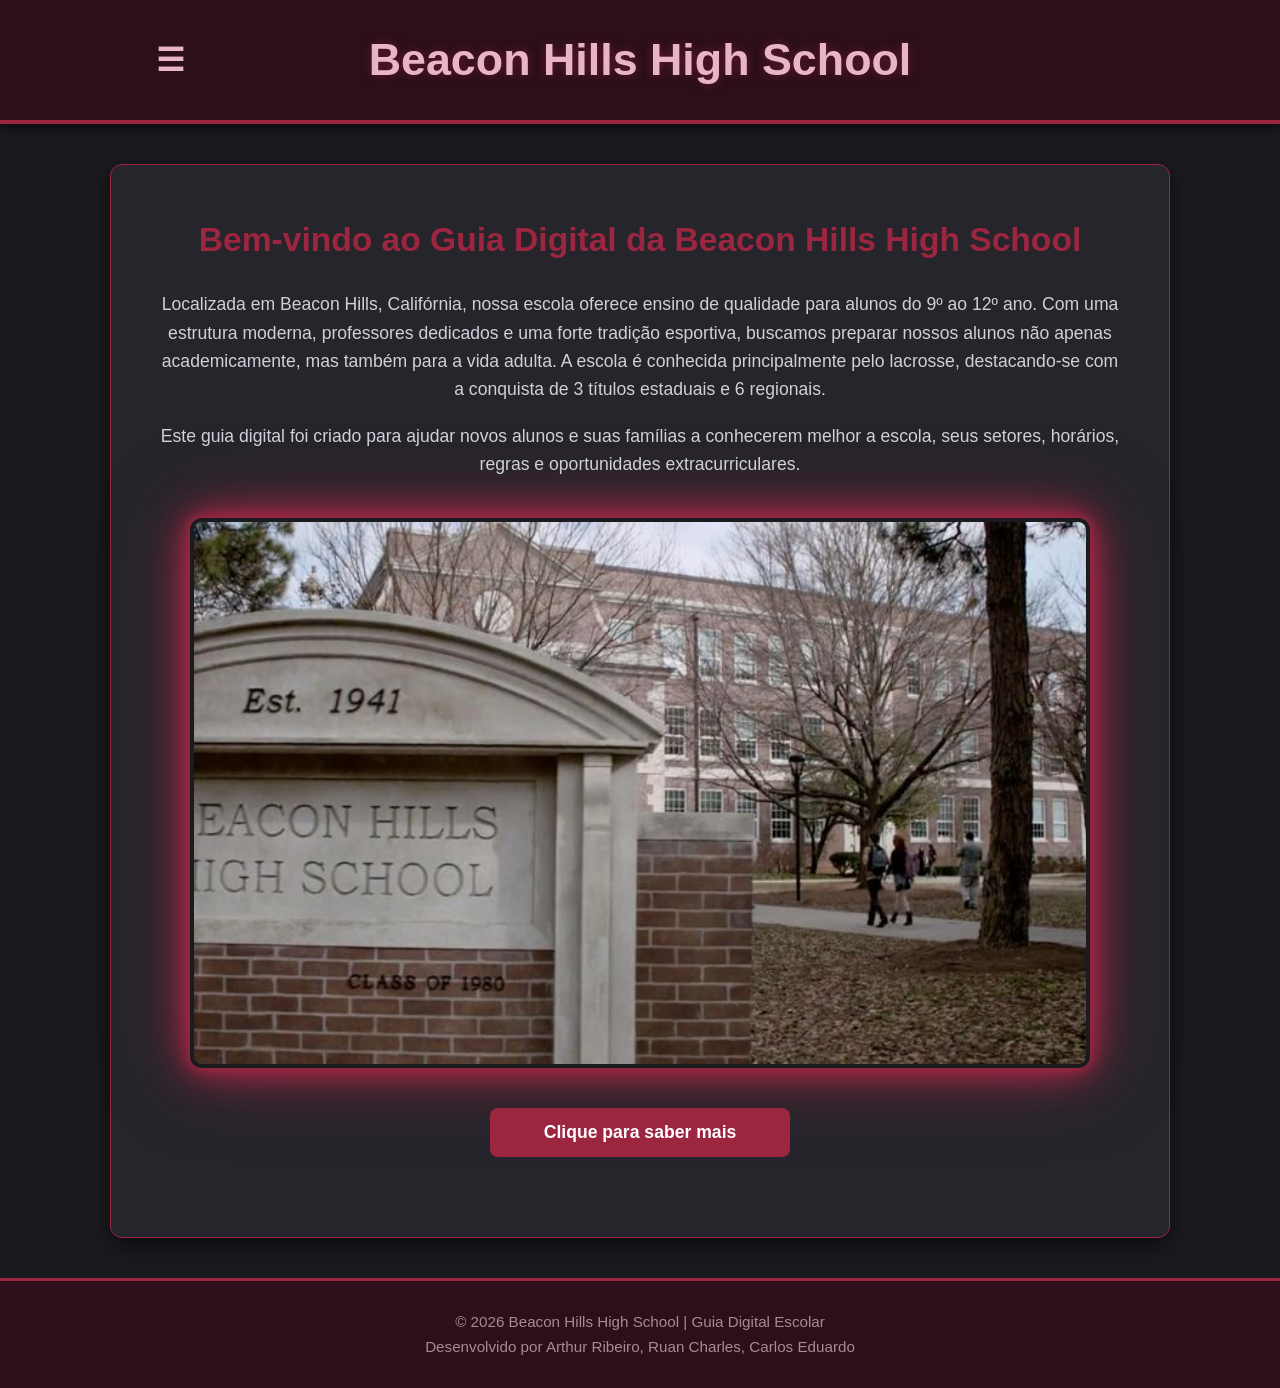
==== index.html @ 0eea9f70 "Add files via upload" ====
<!DOCTYPE html>
<html lang="pt-br">
<head>
    <meta charset="UTF-8">
    <title>Beacon Hills High School</title>
    <link rel="stylesheet" href="./CSS/style.css">
    <link rel="icon" href="./IMG/foto.png" type="image/x-icon">
</head>
<body>

<header>
    <div class="header-content">
        <button id="menuToggle" class="menu-btn">☰</button>
        <h1>Beacon Hills High School</h1>
    </div>
</header>

<div class="main-container">
    
    <!-- Sidebar -->
    <aside class="sidebar" id="sidebar">
        <div class="sidebar-header">
            <h3>Menu Principal</h3>
        </div>
        <nav>
            <a href="inicio.html" class="active">
                <span>🏠</span> Início
            </a>
            <a href="sobre.html">
                <span>ℹ️</span> Sobre a Escola
            </a>
            <a href="setores.html">
                <span>🏛️</span> Setores
            </a>
            <a href="horarios.html">
                <span>⏰</span> Horários
            </a>
            <a href="contatos.html">
                <span>📞</span> Contato
            </a>
        </nav>
    </aside>

    <!-- Conteúdo -->
    <div class="container">
        <main>
            <h2>Bem-vindo ao Guia Digital da Beacon Hills High School</h2>
            
            <p>
                Localizada em Beacon Hills, Califórnia, nossa escola oferece ensino de qualidade para alunos do 9º ao 12º ano. 
                Com uma estrutura moderna, professores dedicados e uma forte tradição esportiva, buscamos preparar nossos alunos 
                não apenas academicamente, mas também para a vida adulta. A escola é conhecida principalmente pelo lacrosse, 
                destacando-se com a conquista de 3 títulos estaduais e 6 regionais.
            </p>

            <p>
                Este guia digital foi criado para ajudar novos alunos e suas famílias a conhecerem melhor a escola, 
                seus setores, horários, regras e oportunidades extracurriculares.
            </p>
            
            <img src="IMG/frente da escola.jpg" width="900px" height="550px" class="neon-border" alt="Frente da Escola">
            
            <button id="meuBotao">Clique para saber mais</button>
        </main>
    </div>
</div>

<footer>
    <p>© 2026 Beacon Hills High School | Guia Digital Escolar</p>
    <p>Desenvolvido por Arthur Ribeiro, Ruan Charles, Carlos Eduardo</p>
</footer>

<script src="js/script.js"></script>
</body>
</html>
---- CSS/style.css ----
* {
    margin: 0;
    padding: 0;
    box-sizing: border-box;
}

body {
    font-family: 'Segoe UI', Tahoma, Geneva, Verdana, sans-serif;
    background-color: #1A1A1F;
    color: #E0E0E0;
    line-height: 1.6;
    min-height: 100vh;           /* Importante */
    display: flex;               /* Ativa Flexbox */
    flex-direction: column;      /* Organiza em coluna */
    margin: 0;
    text-align: center;
}

/*  HEADER  */

header {
    background-color: #2C0F1A;
    padding: 1.5rem 0;
    border-bottom: 4px solid #9C2540;
    box-shadow: 0 4px 10px rgba(0, 0, 0, 0.6);
}

header h1 {
    color: #E8B4C8;
    font-size: 2.8rem;
    text-shadow: 0 0 10px rgba(156, 37, 64, 0.5);
}

nav {
    margin-top: 1rem;
}

nav a {
    color: #D4B9C4;
    text-decoration: none;
    margin: 0 1.2rem;
    font-weight: 600;
    padding: 0.5rem 1rem;
    border-radius: 6px;
    transition: all 0.3s;
}

nav a:hover {
    background-color: #9C2540;
    color: white;
    transform: translateY(-3px);
}

/*  CONTAINER  */

.container {
    max-width: 1100px;
    margin: 2.5rem auto;
    padding: 0 20px;
    flex: 1;                     /* Faz o conteúdo crescer */
}

main {
    background-color: #25252B;
    padding: 3rem;
    border-radius: 12px;
    box-shadow: 0 8px 25px rgba(0, 0, 0, 0.5);
    border: 1px solid #9C2540;
}

main h2 {
    color: #9C2540;
    margin-bottom: 1.5rem;
    font-size: 2.1rem;
}

main p {
    margin-bottom: 1.2rem;
    font-size: 1.1rem;
    color: #D0D0D8;
}

/*  FORMULÁRIO  */

.w3-row.w3-section {
    margin-bottom: 18px;
}

.w3-input {
    width: 100%;
    padding: 14px 16px 14px 50px;
    border: 2px solid #444;
    border-radius: 8px;
    font-size: 16px;
    background-color: #1F1F25;
    color: #E0E0E0;
    transition: all 0.3s ease;
}

.w3-input:focus {
    outline: none;
    border-color: #9C2540;
    background-color: #25252B;
    box-shadow: 0 0 0 4px rgba(156, 37, 64, 0.2);
}

.w3-input::placeholder {
    color: #888;
}

.w3-col i {
    color: #999;
    margin-top: 8px;
    transition: color 0.3s;
}

.w3-row.w3-section:focus-within i {
    color: #9C2540;
}

/* Botão */
button, .w3-button {
    background-color: #9C2540;
    color: white;
    padding: 14px 32px;
    font-size: 1.1rem;
    font-weight: bold;
    border: none;
    border-radius: 8px;
    cursor: pointer;
    transition: all 0.3s;
    display: block;
    margin: 2rem auto;
    width: 100%;
    max-width: 300px;
}

button:hover, .w3-button:hover {
    background-color: #C22E52;
    transform: scale(1.05);
    box-shadow: 0 8px 20px rgba(156, 37, 64, 0.5);
}

/*FOOTER*/

footer {
    background-color: #2C0F1A;
    padding: 1.8rem 0;
    border-top: 3px solid #9C2540;
    color: #A88A97;
    font-size: 0.95rem;
    margin-top: auto;            /* Empurra o footer para o final */
    width: 100%;
}

/*TABELA  */

table {
    margin: 2.5rem auto;
    border-collapse: collapse;
    width: 100%;
    max-width: 700px;
    background-color: #25252B;
    border-radius: 12px;
    overflow: hidden;
    box-shadow: 0 10px 25px rgba(0, 0, 0, 0.6);
    border: 2px solid #9C2540;
}

th {
    background-color: #2C0F1A;
    color: #E8B4C8;
    padding: 16px 20px;
    font-size: 1.25rem;
    border-bottom: 3px solid #9C2540;
}

td {
    padding: 14px 20px;
    color: #E0E0E0;
    font-size: 1.1rem;
}

tr:nth-child(even) {
    background-color: #2F2A32;
}

tr:hover {
    background-color: #9C254033;
}

/*  IMAGEM NEON  */

.neon-border {
    display: block;
    margin: 2.5rem auto;
    max-width: 100%;
    border-radius: 12px;
    padding: 4px;
    background: #1A1A1F;
    box-shadow: 
        0 0 10px #9C2540,
        0 0 20px #9C2540,
        0 0 40px #C22E52,
        0 0 80px rgba(156, 37, 64, 0.6);
    transition: all 0.4s ease;
}

.neon-border:hover {
    box-shadow: 
        0 0 15px #ff3366,
        0 0 30px #C22E52,
        0 0 50px rgba(194, 46, 82, 0.8);
    transform: scale(1.04);
}

/*  RESPONSIVO  */

@media (max-width: 768px) {
    header h1 {
        font-size: 2.2rem;
    }
    
    nav a {
        margin: 0.5rem;
        display: inline-block;
    }
    
    main {
        padding: 2rem;
    }
}
/* ... seus estilos anteriores permanecem ... */

/*  HEADER COM BOTÃO  */
.header-content {
    display: flex;
    align-items: center;
    justify-content: center;
    position: relative;
    padding: 0 20px;
}

.menu-btn {
    position: absolute;
    left: 20px;
    background: none;
    border: none;
    font-size: 2rem;
    color: #E8B4C8;
    cursor: pointer;
    padding: 8px 12px;
    border-radius: 8px;
    transition: all 0.3s;
}

.menu-btn:hover {
    background-color: #9C2540;
    color: white;
}

/*  SIDEBAR INTERATIVA  */
.sidebar {
    width: 280px;
    background-color: #2C0F1A;
    padding: 2rem 1.2rem;
    border-right: 4px solid #9C2540;
    flex-shrink: 0;
    height: calc(100vh - 85px);
    position: fixed;
    left: 0;
    top: 85px;
    transform: translateX(-100%);
    transition: transform 0.4s ease;
    z-index: 1000;
    overflow-y: auto;
}

.sidebar.open {
    transform: translateX(0);
}

/* Cabeçalho da Sidebar */
.sidebar-header {
    margin-bottom: 1.8rem;
    padding-bottom: 1rem;
    border-bottom: 2px solid #9C2540;
    text-align: center;
}

.sidebar-header h3 {
    color: #E8B4C8;
    font-size: 1.4rem;
    margin: 0;
    text-shadow: 0 0 8px rgba(156, 37, 64, 0.4);
}

/* Links do Menu - Mais organizados */
.sidebar nav {
    display: flex;
    flex-direction: column;
    gap: 8px;
}

.sidebar nav a {
    color: #D4B9C4;
    text-decoration: none;
    font-weight: 600;
    padding: 16px 18px;
    border-radius: 10px;
    transition: all 0.3s ease;
    border-left: 4px solid transparent;
    display: flex;
    align-items: center;
    gap: 12px;
    font-size: 1.08rem;
}

.sidebar nav a span {
    font-size: 1.3rem;
    width: 28px;
    display: inline-block;
}

.sidebar nav a:hover,
.sidebar nav a.active {
    background-color: #9C2540;
    color: white;
    border-left: 4px solid #E8B4C8;
    transform: translateX(6px);
    box-shadow: 0 4px 12px rgba(156, 37, 64, 0.3);
}

/* Efeito de separação sutil entre itens */
.sidebar nav a:not(:last-child) {
    border-bottom: 1px solid rgba(156, 37, 64, 0.15);
}
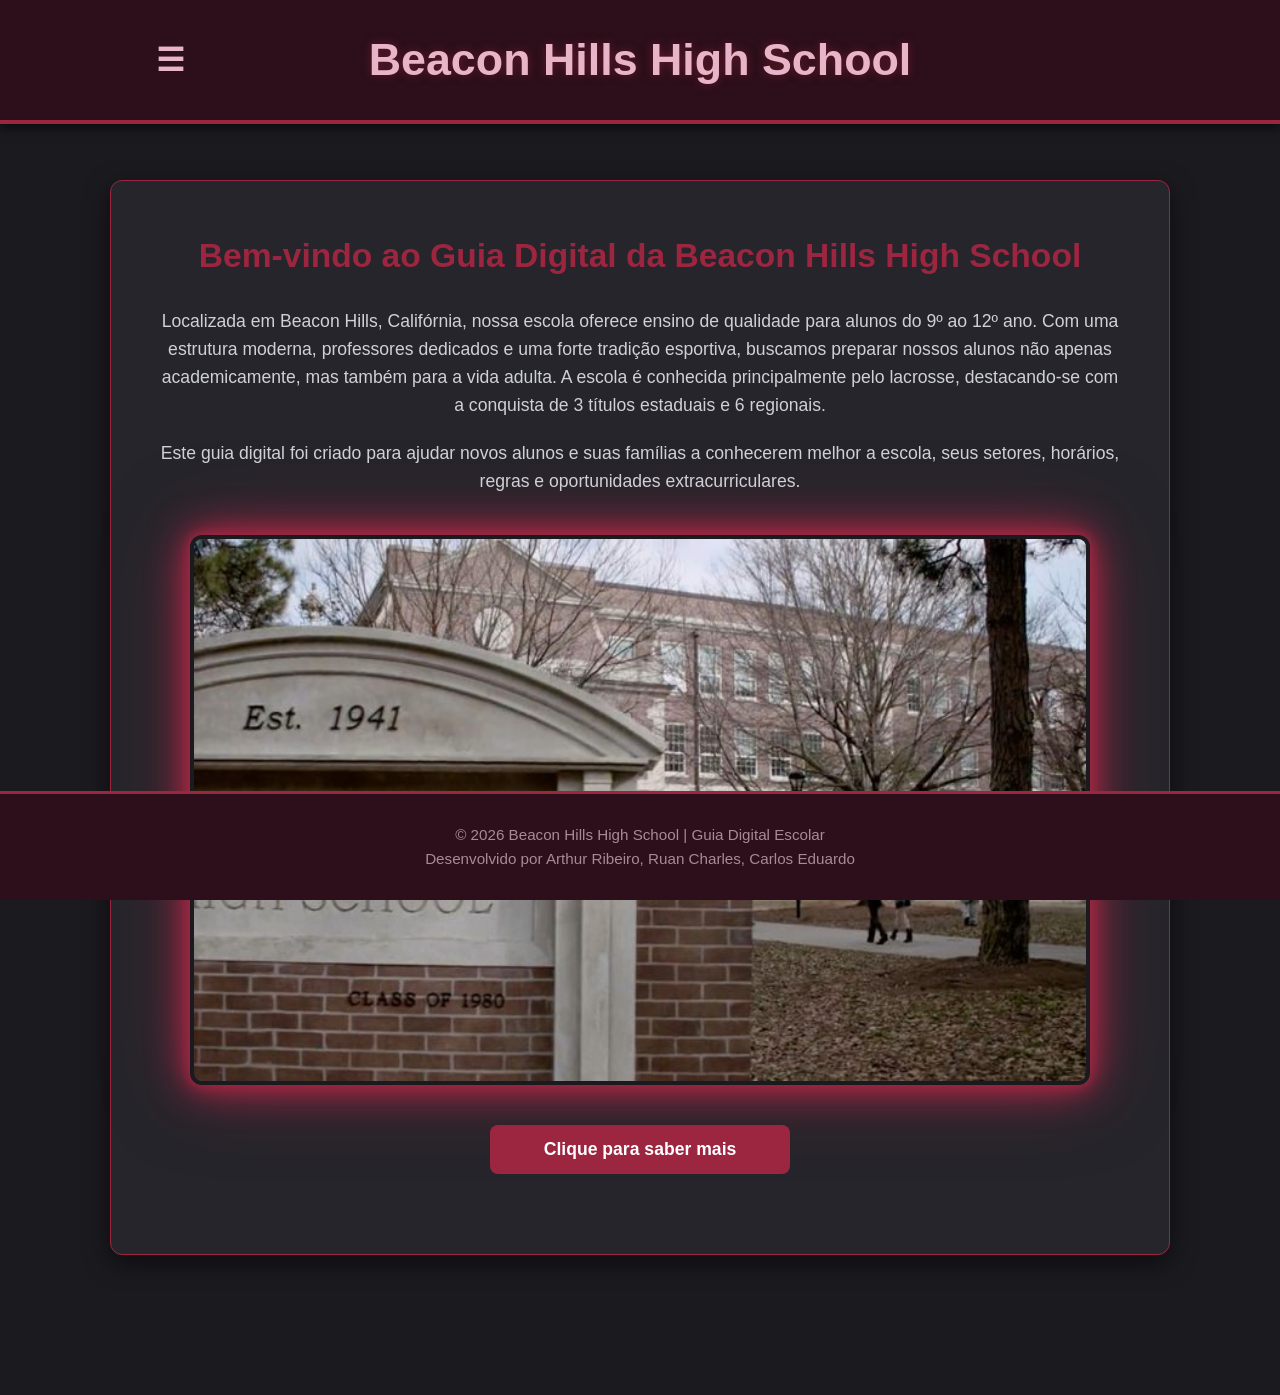
==== commit e133588f: "asda" ====
--- a/index.html
+++ b/index.html
@@ -7,7 +7,6 @@
     <link rel="icon" href="./IMG/foto.png" type="image/x-icon">
 </head>
 <body>
-
 <header>
     <div class="header-content">
         <button id="menuToggle" class="menu-btn">☰</button>
@@ -23,7 +22,7 @@
             <h3>Menu Principal</h3>
         </div>
         <nav>
-            <a href="inicio.html" class="active">
+            <a href="./index.html" class="active">
                 <span>🏠</span> Início
             </a>
             <a href="sobre.html">
@@ -37,6 +36,9 @@
             </a>
             <a href="contatos.html">
                 <span>📞</span> Contato
+            </a>
+            <a href="./qrcode.html">
+                <span>🔗</span>Qr Code
             </a>
         </nav>
     </aside>
@@ -70,6 +72,6 @@
     <p>Desenvolvido por Arthur Ribeiro, Ruan Charles, Carlos Eduardo</p>
 </footer>
 
-<script src="js/script.js"></script>
+<script src="./JS/script.js"></script>
 </body>
 </html>
--- a/CSS/style.css
+++ b/CSS/style.css
@@ -13,6 +13,8 @@
     display: flex;               /* Ativa Flexbox */
     flex-direction: column;      /* Organiza em coluna */
     margin: 0;
+    padding-top: 140px;
+    padding-bottom: 100px;
     text-align: center;
 }
 
@@ -23,6 +25,11 @@
     padding: 1.5rem 0;
     border-bottom: 4px solid #9C2540;
     box-shadow: 0 4px 10px rgba(0, 0, 0, 0.6);
+    position: fixed;
+    top: 0;
+    left: 0;
+    width: 100%;
+    z-index: 1000;
 }
 
 header h1 {
@@ -151,6 +158,10 @@
     font-size: 0.95rem;
     margin-top: auto;            /* Empurra o footer para o final */
     width: 100%;
+    position: fixed;
+    bottom: 0;
+    left: 0;
+    z-index: 1000;
 }
 
 /*TABELA  */
@@ -187,6 +198,82 @@
 
 tr:hover {
     background-color: #9C254033;
+}
+
+.schedule-row {
+    display: flex;
+    flex-direction: column;
+    gap: 1rem;
+    padding: 1rem 0;
+}
+
+.schedule-card {
+    background-color: #25252B;
+    border: 1px solid #9C2540;
+    border-radius: 14px;
+    width: 100%;
+    max-width: 800px;
+    box-shadow: 0 8px 20px rgba(0, 0, 0, 0.35);
+    margin: 0 auto;
+}
+
+.schedule-card summary {
+    list-style: none;
+    padding: 1rem 1.2rem;
+    font-size: 1.1rem;
+    font-weight: 700;
+    color: #E8B4C8;
+    background-color: #2C0F1A;
+    border-bottom: 1px solid #9C2540;
+    cursor: pointer;
+}
+
+.schedule-card[open] summary {
+    background-color: #9C2540;
+    color: #FFF;
+}
+
+.schedule-card summary::-webkit-details-marker {
+    display: none;
+}
+
+.schedule-card summary::after {
+    content: '▾';
+    float: right;
+    transition: transform 0.3s ease;
+}
+
+.schedule-card[open] summary::after {
+    transform: rotate(180deg);
+}
+
+.schedule-table {
+    width: 100%;
+    border-collapse: collapse;
+}
+
+.schedule-table th,
+.schedule-table td {
+    padding: 0.9rem 1rem;
+    border-bottom: 1px solid #3A3A45;
+    color: #E0E0E0;
+    text-align: left;
+    font-size: 0.95rem;
+}
+
+.schedule-table th {
+    background-color: #1F1F25;
+    color: #D4B9C4;
+}
+
+.schedule-table tr:last-child td {
+    border-bottom: none;
+}
+
+@media (max-width: 768px) {
+    .schedule-card {
+        min-width: 280px;
+    }
 }
 
 /*  IMAGEM NEON  */
@@ -334,4 +421,23 @@
 /* Efeito de separação sutil entre itens */
 .sidebar nav a:not(:last-child) {
     border-bottom: 1px solid rgba(156, 37, 64, 0.15);
+}
+/* Botão do QrCode */
+.botao-qrcode{
+    width: 75px;
+    position: fixed;
+    bottom: 15px;
+    right: 10px;
+    padding: 5px 8px;
+    font-size: 12px;
+    background: #9C2540;
+    color: white;
+    border: none;
+    border-radius: 6px;
+    cursor: pointer;
+    z-index: 1000; /* garante que fique acima de tudo */
+}
+
+.botao-qrcode:hover{
+    opacity: 0.9;
 }
